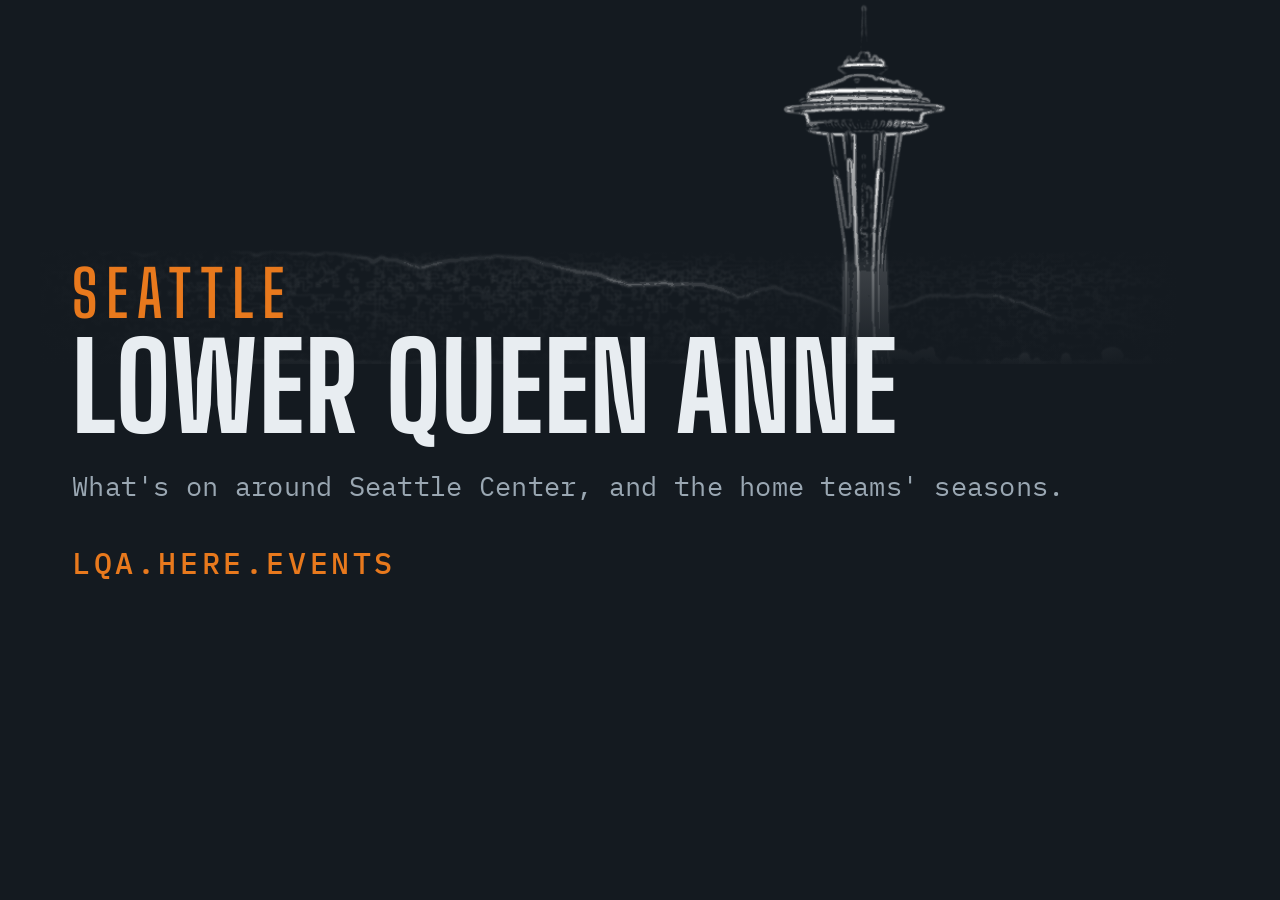
==== scripts/share-card.html @ 9e26dbb3 "Share card and OG tags for lqa.here.events; empty-view message Canonical link, Open Graph and Twitte" ====
<!-- The share card (site/share.png, 1200×630): what a link to lqa.here.events shows in a message or a feed. Rebuild after a masthead or palette change:
     "/Applications/Google Chrome.app/Contents/MacOS/Google Chrome" --headless=new --disable-gpu --user-data-dir=/tmp/share-card-profile --window-size=1200,630 --hide-scrollbars --virtual-time-budget=8000 --screenshot=site/share.png file://$PWD/scripts/share-card.html
     (a scratch profile, never the real one). The drawing is the masthead's own masthead-lines.png, screen-blended; the fonts are the site's. 2026-10-10 -->
<!DOCTYPE html><html><head><meta charset="utf-8">
<link href="https://fonts.googleapis.com/css2?family=Big+Shoulders:opsz,wght@10..72,500;10..72,700&family=IBM+Plex+Mono:wght@400;500&display=swap" rel="stylesheet">
<style>
  html, body { margin: 0; width: 1200px; height: 630px; overflow: hidden; }
  body { background: #141a20; color: #e8edf1; font-family: 'Big Shoulders', 'Big Shoulders Display', Impact, sans-serif; position: relative; }
  .lines { position: absolute; top: -6px; left: 40px; height: 370px; width: auto; mix-blend-mode: screen; opacity: 1; }
  .fadeL { position: absolute; top: 0; left: 0; width: 300px; height: 100%; background: linear-gradient(to right, #141a20 10%, rgba(20,26,32,0) 100%); }
  .fadeB { position: absolute; left: 0; right: 0; top: 150px; height: 260px; background: linear-gradient(to bottom, rgba(20,26,32,0) 0%, #141a20 85%); }
  .fadeR { position: absolute; top: 0; right: 0; width: 220px; height: 100%; background: linear-gradient(to left, #141a20 10%, rgba(20,26,32,0) 100%); }
  .text { position: absolute; left: 72px; top: 262px; }
  .eyebrow { font-size: 64px; font-weight: 500; letter-spacing: .14em; text-transform: uppercase; color: #e8791d; margin: 0 0 6px; line-height: 1; }
  h1 { font-size: 120px; font-weight: 700; line-height: .92; text-transform: uppercase; letter-spacing: .01em; margin: 0; }
  .line { font-family: 'IBM Plex Mono', Menlo, monospace; font-size: 27px; color: #9aa7b2; margin: 26px 0 0; letter-spacing: .01em; }
  .url { position: absolute; left: 72px; bottom: 48px; font-family: 'IBM Plex Mono', Menlo, monospace; font-size: 30px; font-weight: 500; letter-spacing: .12em; text-transform: uppercase; color: #e8791d; }
</style></head><body>
<img class="lines" src="../site/masthead-lines.png" alt=""><div class="fadeL"></div><div class="fadeB"></div><div class="fadeR"></div>
<div class="text"><p class="eyebrow">Seattle</p><h1>Lower Queen Anne</h1><p class="line">What's on around Seattle Center, and the home teams' seasons.</p></div>
<div class="url">lqa.here.events</div>
</body></html>
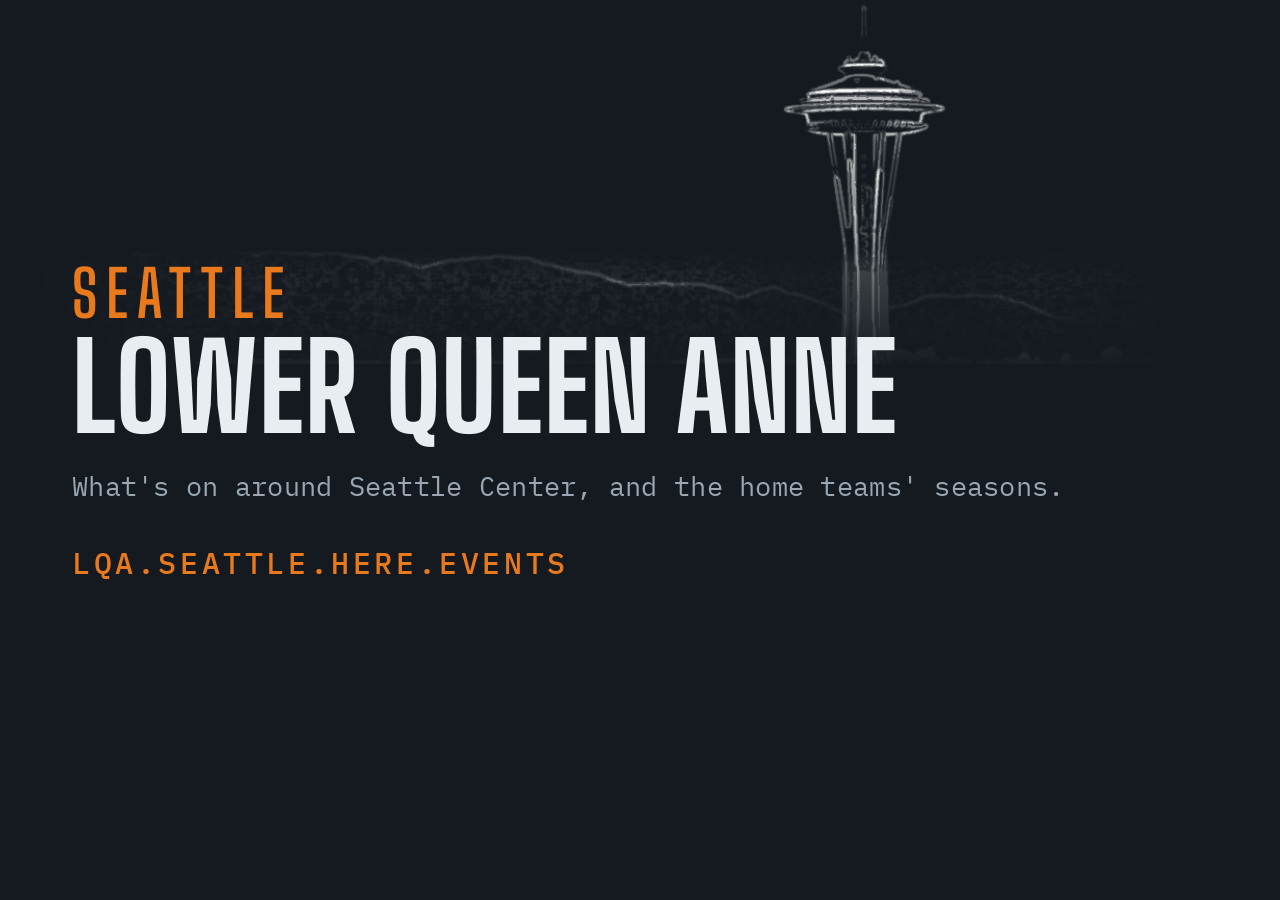
==== commit f06c742c: "Move to lqa.seattle.here.events A neighbourhood sits under its city (Steve, 2026-10-11). Every host " ====
--- a/scripts/share-card.html
+++ b/scripts/share-card.html
@@ -1,4 +1,4 @@
-<!-- The share card (site/share.png, 1200×630): what a link to lqa.here.events shows in a message or a feed. Rebuild after a masthead or palette change:
+<!-- The share card (site/share.png, 1200×630): what a link to lqa.seattle.here.events shows in a message or a feed. Rebuild after a masthead or palette change:
      "/Applications/Google Chrome.app/Contents/MacOS/Google Chrome" --headless=new --disable-gpu --user-data-dir=/tmp/share-card-profile --window-size=1200,630 --hide-scrollbars --virtual-time-budget=8000 --screenshot=site/share.png file://$PWD/scripts/share-card.html
      (a scratch profile, never the real one). The drawing is the masthead's own masthead-lines.png, screen-blended; the fonts are the site's. 2026-10-10 -->
 <!DOCTYPE html><html><head><meta charset="utf-8">
@@ -18,5 +18,5 @@
 </style></head><body>
 <img class="lines" src="../site/masthead-lines.png" alt=""><div class="fadeL"></div><div class="fadeB"></div><div class="fadeR"></div>
 <div class="text"><p class="eyebrow">Seattle</p><h1>Lower Queen Anne</h1><p class="line">What's on around Seattle Center, and the home teams' seasons.</p></div>
-<div class="url">lqa.here.events</div>
+<div class="url">lqa.seattle.here.events</div>
 </body></html>
